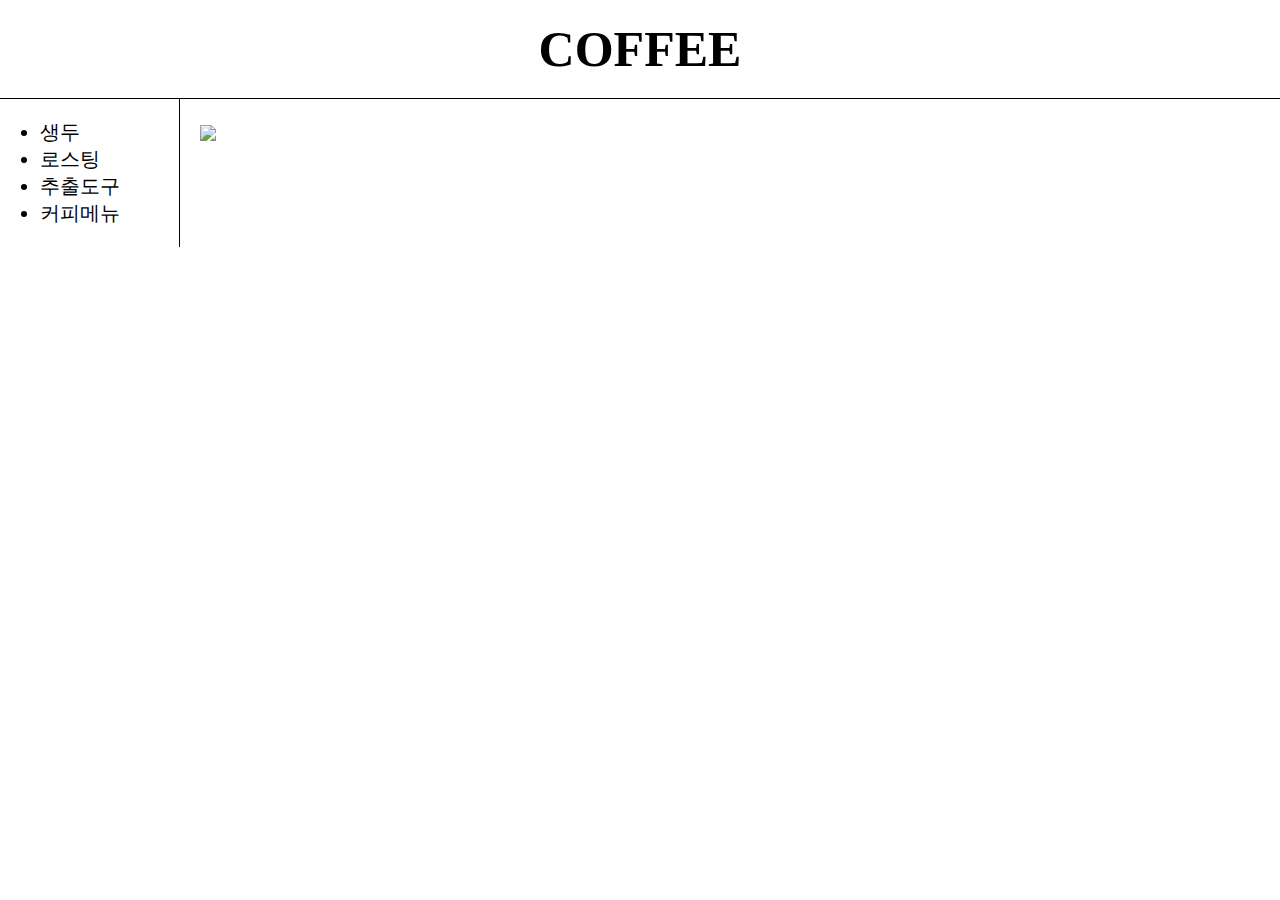
==== index.html @ c6c034b5 "Add files via upload" ====
<!DOCTYPE html>
<html>
  <head>
    <meta charset="utf-8">
    <title>About Coffee</title>
  <link rel="stylesheet" href="style.css">
  </head>
  <body>
    <h1> <a href=index.html>COFFEE</a></h1>
    <div id=grid>
      <ul>
        <li><a href="greenbeans.html">생두</a></li>
        <li><a href="roasting.html">로스팅</a></li>
        <li><a href="tool.html">추출도구</a></li>
        <li><a href="beverage">커피메뉴</a></li>
      </ul>
    <div id=article>
      <p><img src="coffee.jpg" width="100%"></p>
    </div>
    </div>
  </body>
</html>
---- style.css ----
body {
  margin:0px
}
a {
 color:black;
 text-decoration:none;
}
h1 {
  font-size:50px;
  text-align:center;
  font-weight:bolder;
  border-bottom:1px solid black;
  margin:0px;
  padding:20px
}
h2 {
  font-size:35px;
  font-weight:bolder;
  margin:0px

}
ul {
  border-right:1px solid black;
  margin:0px 0px 0px 20px;
  padding:20px;
}

li {
  font-size:20px;
  font-weight:normal;
}

#grid {
  display:grid;
  grid-template-columns:180px 1fr;

}
#article {
  margin:0px;
  padding:10px 20px 30px 20px;
}
@media(max-width:550px){
  #grid{
    display:block;
  }
  ul{
    border-right:none;
  }
  h1{
    border-bottom:none;
  }
}
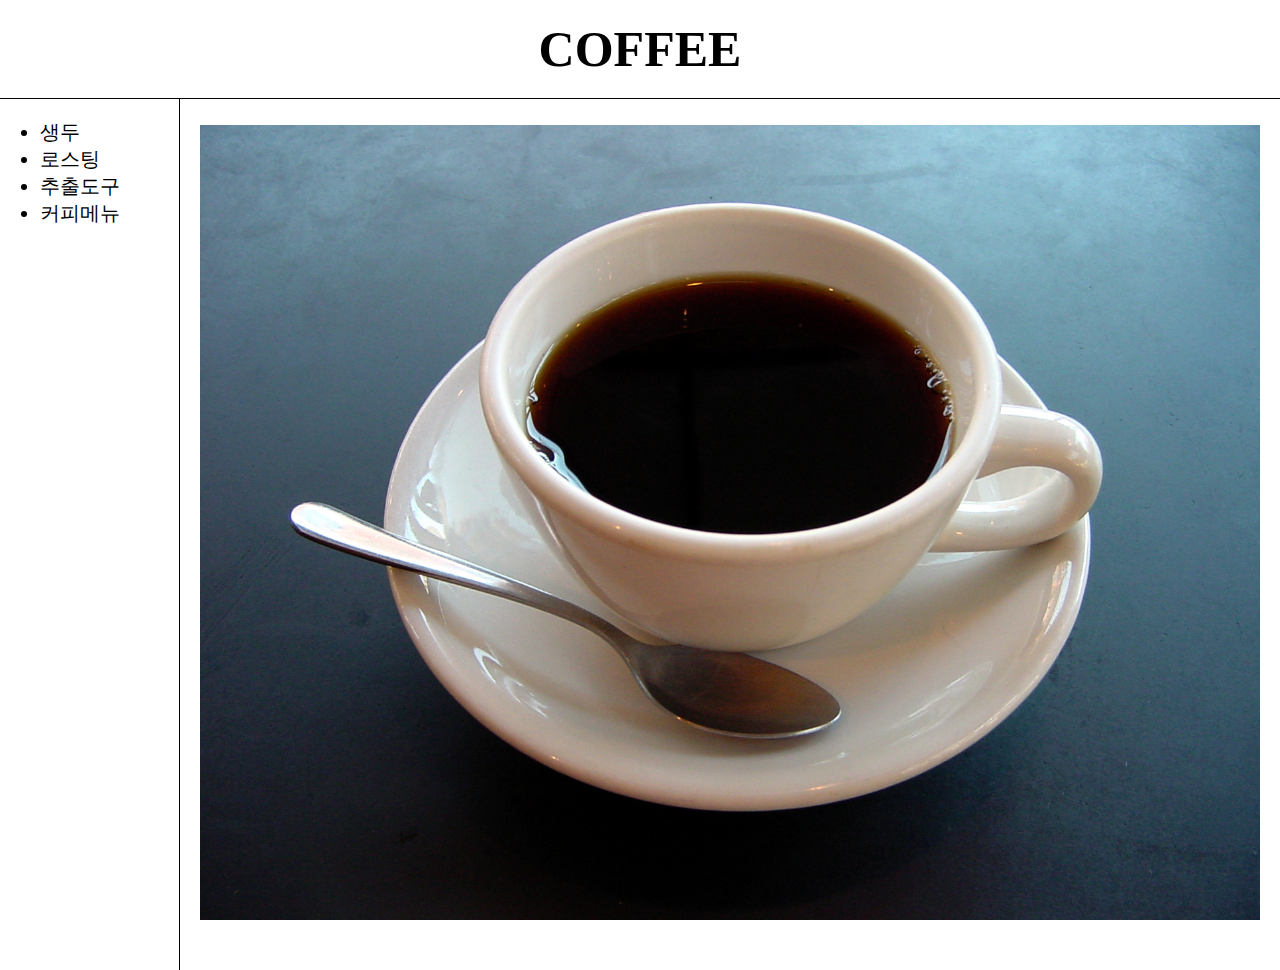
==== commit 180e8688: "Update index.html" ====
--- a/index.html
+++ b/index.html
@@ -15,7 +15,7 @@
         <li><a href="beverage">커피메뉴</a></li>
       </ul>
     <div id=article>
-      <p><img src="coffee.jpg" width="100%"></p>
+      <p><img src="photo\coffee.jpg" width="100%"></p>
     </div>
     </div>
   </body>
